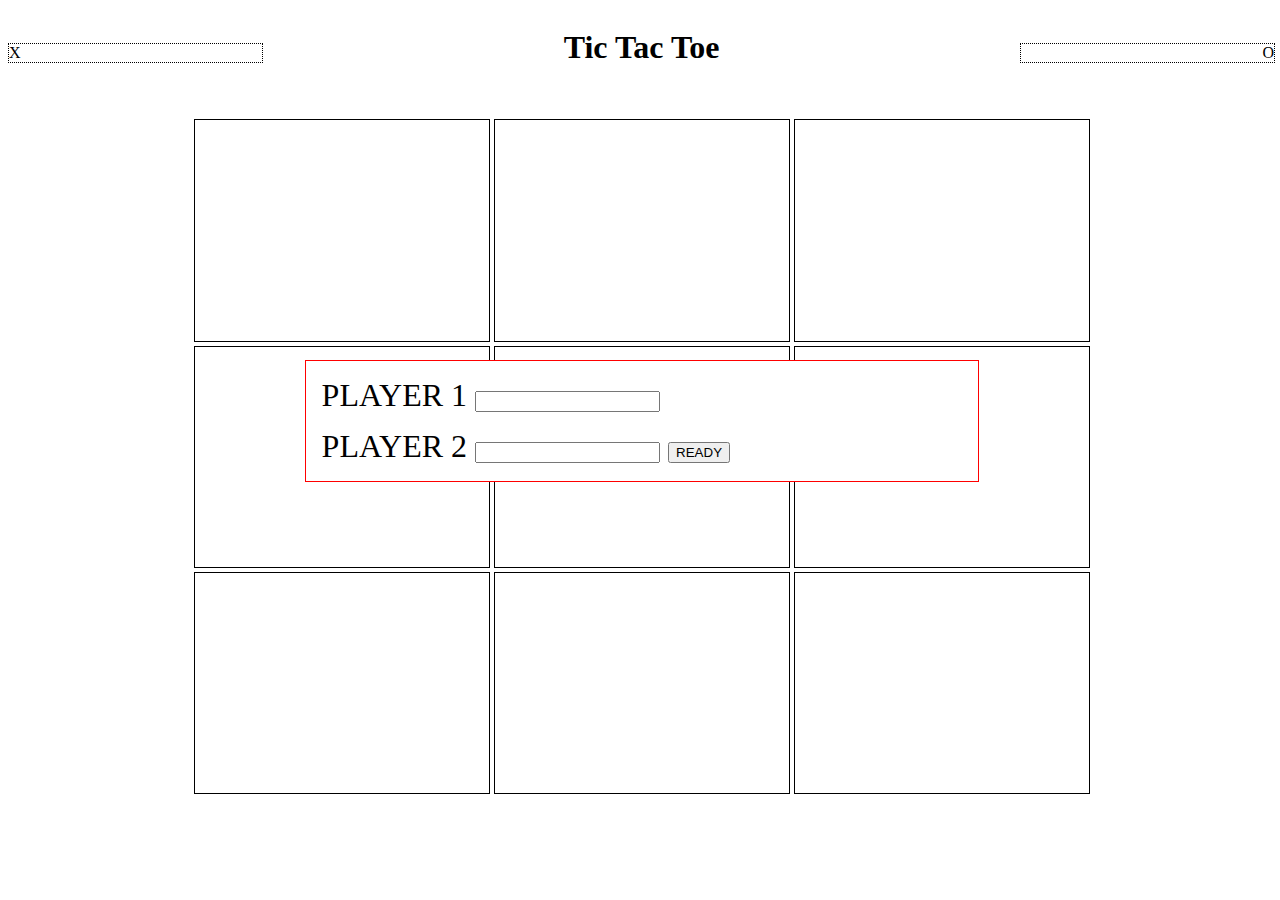
==== 1player.html @ faacb0a7 "Add files for single-player version, copy original code" ====
<!DOCTYPE html>
<html lang="en">
    <head>
        <meta charset="utf-8">
       <title>Tic Tac Toe</title>
       <link rel="stylesheet" href="./1p-style.css"> 
    </head>
    <body>
        <div id="name-submit">
            <form name="player-input">
                <label for="player1-name">PLAYER 1</label>
                <input type="text" id="player1-name">
                <br>
                <label for="player2-name">PLAYER 2</label>
                <input type="text" id="player2-name">
                <button type="button" id="ready">READY</button>
            </form>
        </div>
        <header>
            <div id="playerX-name">
                X
            </div>
            <h1>Tic Tac Toe</h1>
            <div id="playerO-name">
                O
            </div>
        </header>
        <button type="button" id="new-game">NEW GAME</button>
        <main id="board">
            <div id="A" class="cell"></div>
            <div id="B" class="cell"></div>
            <div id="C" class="cell"></div>
            <div id="D" class="cell"></div>
            <div id="E" class="cell"></div>
            <div id="F" class="cell"></div>
            <div id="G" class="cell"></div>
            <div id="H" class="cell"></div>
            <div id="I" class="cell"></div>
        </main>
        <script src="./1player.js"></script>
    </body>
</html>
---- 1p-style.css ----
body {
    min-height: 100%;
    min-width: 99%;
    display: flex;
    flex-direction: column;
    justify-content: center;
    align-items: center;
}

header {
    display: flex;
    flex-direction: row;
    justify-content: space-between;
    align-items: center;
    width: 100%;
}

#playerX-name {
    min-width: 20%;
    text-align: left;
    border: 1px dotted black;
}

#playerO-name {
    min-width: 20%;
    text-align: right;
    border: 1px dotted black;
}

main {
    width: 70vw;
    height: 75vh;
    display: grid; 
    grid-template-columns: 1fr 1fr 1fr; 
    grid-template-rows: 1fr 1fr 1fr; 
    gap: 4px 4px; 
    grid-template-areas: 
    "A B C"
    "D E F"
    "G H I"; 
}

h1 {
    margin-bottom: 2rem;
}

.cell {
    padding: 0;
    margin: 0;
    border: 1px solid black;
    display: flex;
    justify-content: center;
    align-items: center;
    font-size: 4rem;
}

#A {
    grid-area: A;
}
#B {
    grid-area: B;
}
#C {
    grid-area: C;
}
#D {
    grid-area: D;
}
#E {
    grid-area: E;
}
#F {
    grid-area: F;
}
#G {
    grid-area: G;
}
#H {
    grid-area: H;
}
#I {
    grid-area: I;
}

#name-submit {
    position: absolute;
    top: 40%;
    width: 50%;
    background-color: white;
    z-index: 3;
    font-size: 2rem;
    padding: 1rem;
    border: 1px solid red;
}

#player1-name {
    margin-bottom: 1rem;
}

#new-game {
    visibility: hidden;
}
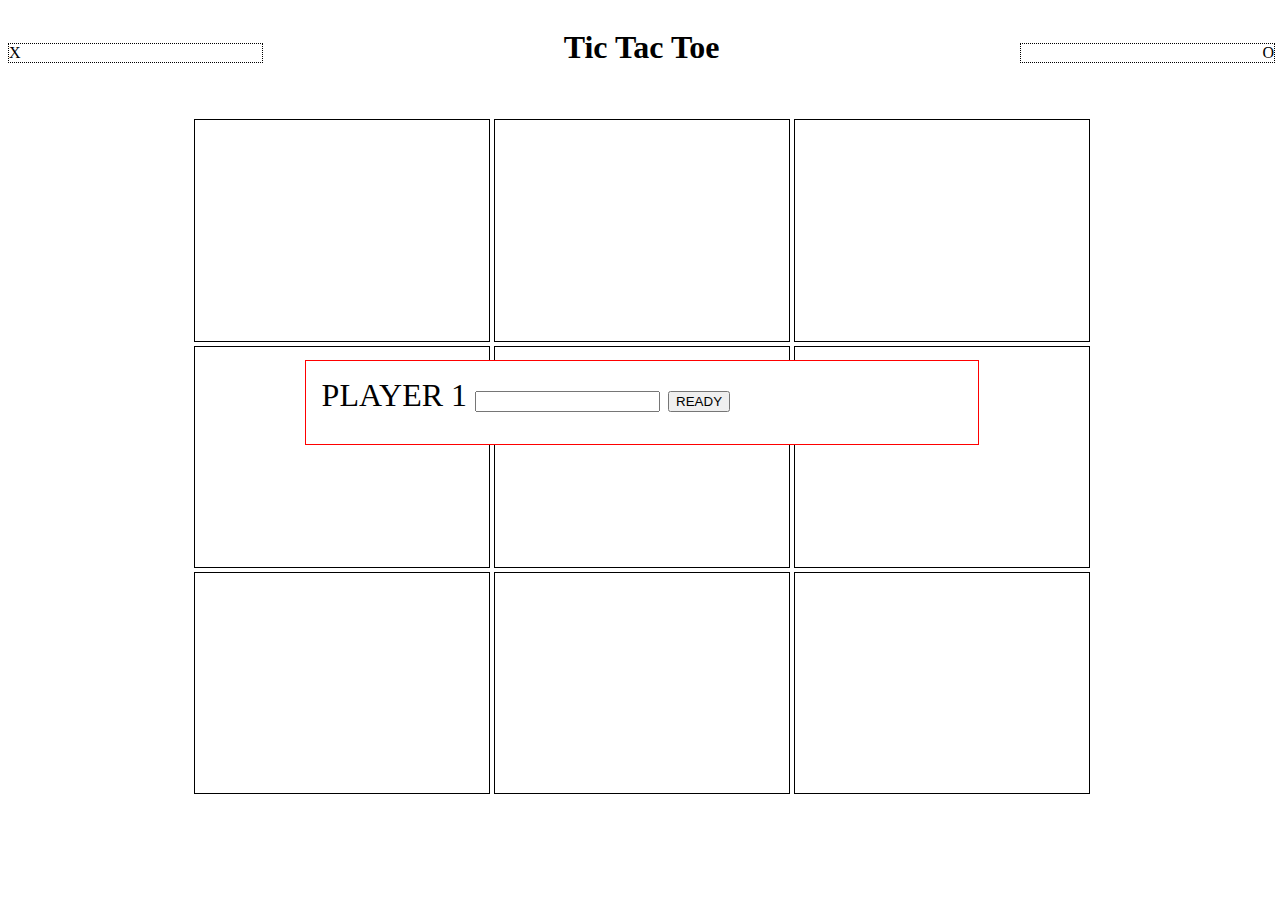
==== commit ed809755: "Begin adding automated player functionality" ====
--- a/1player.html
+++ b/1player.html
@@ -10,9 +10,6 @@
             <form name="player-input">
                 <label for="player1-name">PLAYER 1</label>
                 <input type="text" id="player1-name">
-                <br>
-                <label for="player2-name">PLAYER 2</label>
-                <input type="text" id="player2-name">
                 <button type="button" id="ready">READY</button>
             </form>
         </div>
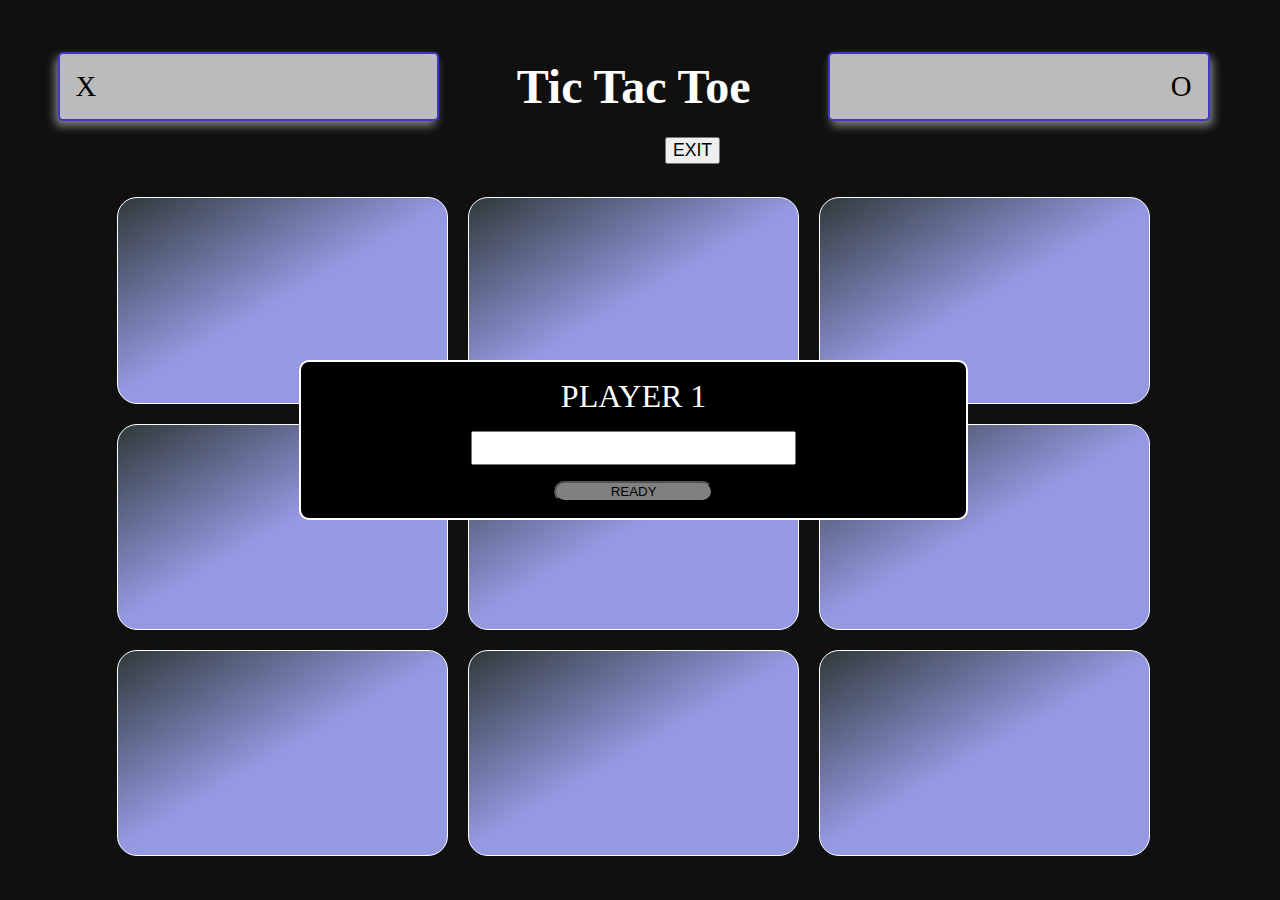
==== commit d6da6d4d: "Transfer 2p styling to new file, begin styling 1p" ====
--- a/1player.html
+++ b/1player.html
@@ -2,11 +2,11 @@
 <html lang="en">
     <head>
         <meta charset="utf-8">
-       <title>Tic Tac Toe</title>
+       <title>Tic Tac Toe | 1P</title>
        <link rel="stylesheet" href="./1p-style.css"> 
     </head>
     <body>
-        <div id="name-submit">
+        <div id="name-submit" class='namePopup'>
             <form name="player-input">
                 <label for="player1-name">PLAYER 1</label>
                 <input type="text" id="player1-name">
@@ -14,15 +14,18 @@
             </form>
         </div>
         <header>
-            <div id="playerX-name">
+            <div id="playerX-name" class="playerNames">
                 X
             </div>
             <h1>Tic Tac Toe</h1>
-            <div id="playerO-name">
+            <div id="playerO-name" class="playerNames">
                 O
             </div>
         </header>
-        <button type="button" id="new-game">NEW GAME</button>
+        <div class="menu">
+            <button type="button" id="new-game">NEW GAME</button>
+            <button type="button" onclick="location.href='index.html';" id="exit-game">EXIT</button>
+        </div>
         <main id="board">
             <div id="A" class="cell"></div>
             <div id="B" class="cell"></div>
--- a/1p-style.css
+++ b/1p-style.css
@@ -5,6 +5,11 @@
     flex-direction: column;
     justify-content: center;
     align-items: center;
+    margin: 0;
+    box-sizing: border-box;
+    background-color: rgba(0, 0, 0, 0.938);
+    color: white;
+    position: absolute;
 }
 
 header {
@@ -12,23 +17,39 @@
     flex-direction: row;
     justify-content: space-between;
     align-items: center;
-    width: 100%;
+    width: 90vw;
+    padding: 1rem;
+}
+
+h1 {
+    font-size: 3rem;
+    margin: 0;
+    text-align: center;
+}
+
+.playerNames {
+    min-width: 30%;
+    text-align: left;
+    border: 2px solid #4036c5;
+    border-radius: 5px;
+    padding: 1rem;
+    font-size: 1.8rem;
+    background-color: #bbbbbb;
+    color: black;
+    box-shadow: -3px 5px 10px #ffffff7a;
 }
 
 #playerX-name {
-    min-width: 20%;
     text-align: left;
-    border: 1px dotted black;
 }
 
 #playerO-name {
-    min-width: 20%;
+    box-shadow: 3px 5px 10px #ffffff7a;
     text-align: right;
-    border: 1px dotted black;
 }
 
 main {
-    width: 70vw;
+    width: 82vw;
     height: 75vh;
     display: grid; 
     grid-template-columns: 1fr 1fr 1fr; 
@@ -40,18 +61,21 @@
     "G H I"; 
 }
 
-h1 {
-    margin-bottom: 2rem;
-}
-
 .cell {
     padding: 0;
-    margin: 0;
-    border: 1px solid black;
+    margin: 0.5rem;
+    background-color: #2f3a3a;
+    background-image: linear-gradient(150deg, #2f3a3a 0%, #9599E2 50%);
+    backdrop-filter: blur(20px);
+    border: 1px solid white;
+    border-radius: 20px;
     display: flex;
     justify-content: center;
     align-items: center;
-    font-size: 4rem;
+    font-size: 7rem;
+    color: black;
+    text-shadow: 2px 2px 2px rgba(0, 0, 0, 0.418);
+    font-weight: bold;
 }
 
 #A {
@@ -86,17 +110,87 @@
     position: absolute;
     top: 40%;
     width: 50%;
-    background-color: white;
     z-index: 3;
     font-size: 2rem;
     padding: 1rem;
-    border: 1px solid red;
+    border: 2px double white;
+    border-radius: 10px;
+}
+
+.namePopup {
+    display: flex;
+    flex-direction: column;
+    justify-content: center;
+    background-color: black;
+    color: white;
+}
+
+label {
+    margin-bottom: 1rem;
 }
 
 #player1-name {
     margin-bottom: 1rem;
+    font-size: 1.5rem;
+}
+
+#ready {
+    width: 25%;
+    background-color: gray;
+    color: black;
+    border-radius: 25px;
+}
+
+#ready:hover {
+    background-color: hsl(0, 0%, 20%);
+    color: white;
 }
 
 #new-game {
     visibility: hidden;
+    font-size: 1.1rem;
+    margin-left: -10%;  
 }
+
+#new-game:hover {
+    background-color: hsl(0, 0%, 20%);
+    color: hsl(230, 100%, 80%);
+}
+
+#exit-game {
+    font-size: 1.1rem;
+    margin-left: 10%;
+}
+
+#exit-game:hover {
+    background-color: hsl(0, 0%, 20%);
+    color: hsl(0, 100%, 30%);
+}
+
+.menu {
+    margin-bottom: 2%;
+}
+
+form {
+    display: flex;
+    flex-direction: column;
+    align-items: center;
+    text-align: center;
+}
+
+#player1-name {
+    width: 50%;
+    text-align: center;
+}
+
+@media screen and (max-width: 750px) {
+    #playerX-name {
+        font-size: 1.2rem;
+    }
+    #playerO-name {
+        font-size: 1.2rem;
+    }
+    h1 {
+        font-size: 2rem;
+    }
+}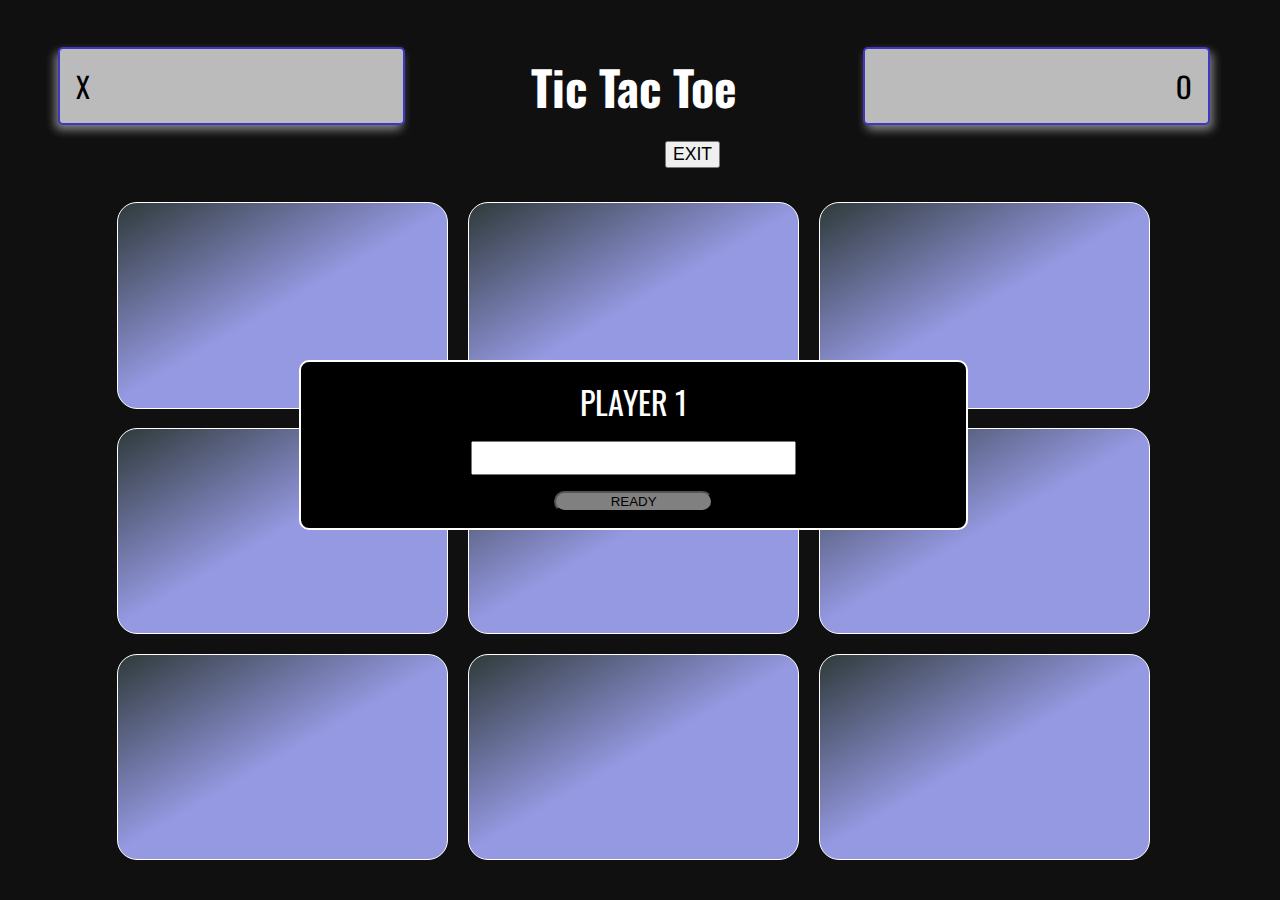
==== commit 2537db88: "Change font & add turn feedback" ====
--- a/1player.html
+++ b/1player.html
@@ -3,7 +3,10 @@
     <head>
         <meta charset="utf-8">
        <title>Tic Tac Toe | 1P</title>
-       <link rel="stylesheet" href="./1p-style.css"> 
+       <link rel="stylesheet" href="./1p-style.css">
+       <link rel="preconnect" href="https://fonts.googleapis.com">
+       <link rel="preconnect" href="https://fonts.gstatic.com" crossorigin>
+       <link href="https://fonts.googleapis.com/css2?family=Oswald:wght@400;700&display=swap" rel="stylesheet">  
     </head>
     <body>
         <div id="name-submit" class='namePopup'>
--- a/1p-style.css
+++ b/1p-style.css
@@ -10,6 +10,7 @@
     background-color: rgba(0, 0, 0, 0.938);
     color: white;
     position: absolute;
+    font-family: 'Oswald', sans-serif;
 }
 
 header {
@@ -28,7 +29,7 @@
 }
 
 .playerNames {
-    min-width: 30%;
+    min-width: 27%;
     text-align: left;
     border: 2px solid #4036c5;
     border-radius: 5px;
@@ -72,7 +73,7 @@
     display: flex;
     justify-content: center;
     align-items: center;
-    font-size: 7rem;
+    font-size: 5rem;
     color: black;
     text-shadow: 2px 2px 2px rgba(0, 0, 0, 0.418);
     font-weight: bold;
